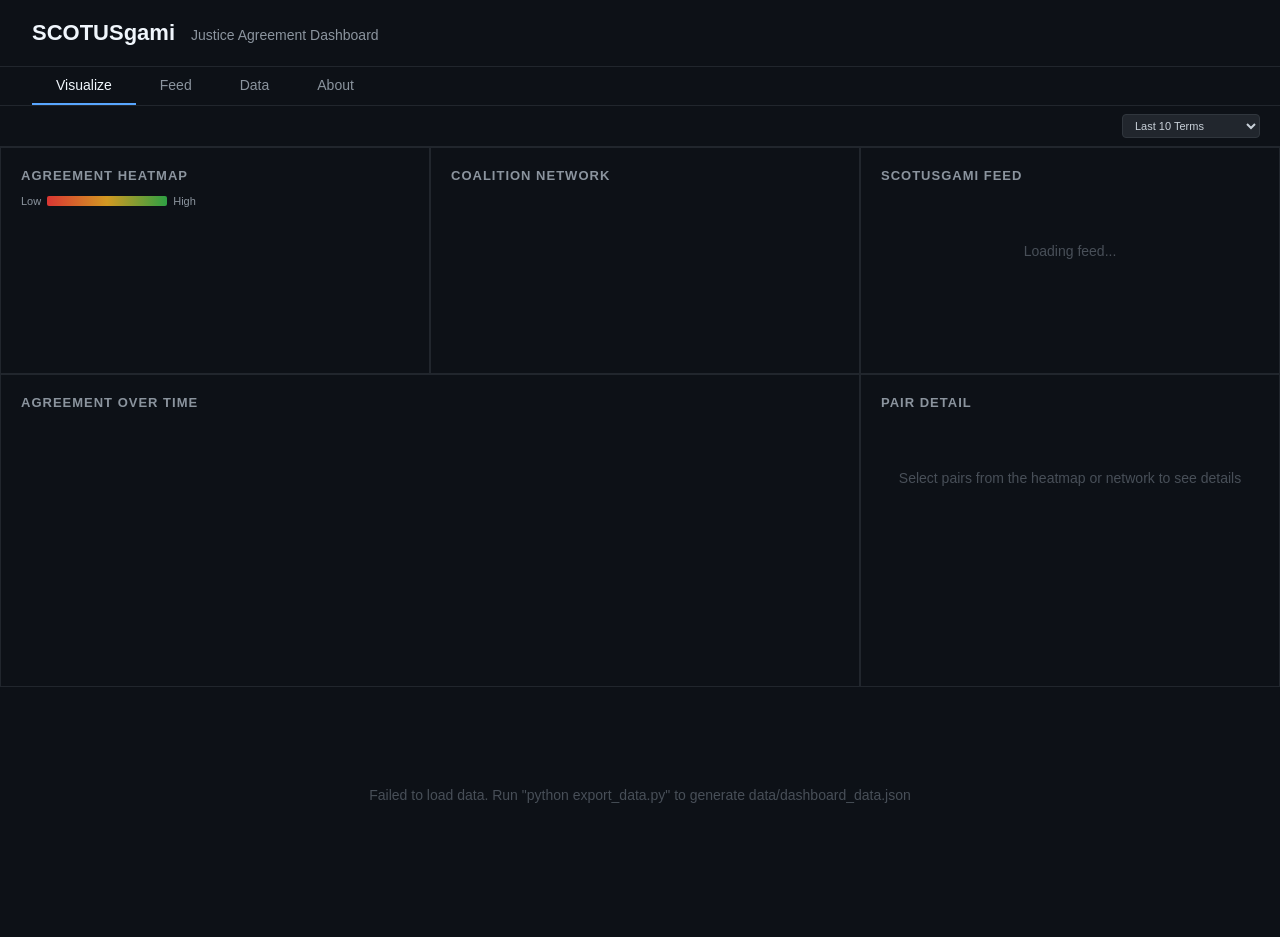
==== dashboard.html @ 625e561d "Add OT2024 data, refine timeline and term filters - Import SCDB_2025_01 for full 2005-2024 coverage " ====
<!DOCTYPE html>
<html lang="en">
<head>
<meta charset="UTF-8">
<meta name="viewport" content="width=device-width, initial-scale=1.0">
<title>SCOTUSgami — Justice Agreement Dashboard</title>
<link rel="stylesheet" href="css/dashboard.css">
</head>
<body>

<header>
  <h1>SCOTUSgami</h1>
  <span class="subtitle">Justice Agreement Dashboard</span>
</header>

<div class="tab-bar">
  <button class="tab-btn active" data-tab="visualize">Visualize</button>
  <button class="tab-btn" data-tab="feed">Feed</button>
  <button class="tab-btn" data-tab="data">Data</button>
  <button class="tab-btn" data-tab="about">About</button>
</div>

<div id="tab-visualize" class="tab-content active">
  <div class="viz-controls">
    <div class="term-filter-controls">
      <select id="term-filter">
        <option value="current">Current Term (2025)</option>
        <option value="last">Last Term (2024)</option>
        <option value="last3">Last 3 Terms</option>
        <option value="last10" selected>Last 10 Terms</option>
      </select>
    </div>
  </div>
  <div class="viz-grid">
    <div class="panel panel-heatmap">
      <div class="panel-title">Agreement Heatmap</div>
      <div id="heatmap"></div>
      <div class="legend">
        <span>Low</span>
        <div class="legend-bar" style="width: 120px; background: linear-gradient(to right, #da3633, #d29922, #2ea043);"></div>
        <span>High</span>
      </div>
    </div>
    <div class="panel panel-network">
      <div class="panel-title">Coalition Network</div>
      <div id="network"></div>
    </div>
    <div class="panel panel-feed-viz">
      <div class="panel-title">SCOTUSgami Feed</div>
      <div id="feed-viz">
        <div class="pair-detail-placeholder">Loading feed...</div>
      </div>
    </div>
    <div class="panel panel-timeline">
      <div class="timeline-header">
        <div class="panel-title" style="margin-bottom:0">Agreement Over Time</div>
        <button class="clear-btn" id="btn-clear-all" style="display:none">Clear All</button>
      </div>
      <div id="timeline"></div>
    </div>
    <div class="panel panel-pair-detail">
      <div class="panel-title">Pair Detail</div>
      <div id="pair-detail">
        <div class="pair-detail-placeholder">Select pairs from the heatmap or network to see details</div>
      </div>
    </div>
  </div>
</div>

<div id="tab-data" class="tab-content">
  <div class="data-split">
    <div class="data-left">
      <div class="panel-title">Dataset</div>
      <input type="text" id="data-search" class="tab-search" placeholder="Search cases...">
      <div id="status-bar" class="status-bar"></div>
      <ul class="case-list" id="case-list"></ul>
    </div>
    <div class="data-right">
      <div class="panel-title">Case Detail</div>
      <div id="case-detail">
        <div class="pair-detail-placeholder">Click a case to see vote breakdown</div>
      </div>
    </div>
  </div>
</div>

<div id="tab-about" class="tab-content"></div>

<div id="tab-feed" class="tab-content"></div>

<div class="tooltip" id="tooltip"></div>

<script src="https://d3js.org/d3.v7.min.js"></script>
<script src="js/visualize.js"></script>
<script src="js/data-tab.js"></script>
<script src="js/about.js"></script>
<script src="js/feed.js"></script>
</body>
</html>
---- css/dashboard.css ----
* { margin: 0; padding: 0; box-sizing: border-box; }
body { background: #0d1117; color: #c9d1d9; font-family: -apple-system, BlinkMacSystemFont, 'Segoe UI', sans-serif; }

header { padding: 20px 32px; border-bottom: 1px solid #21262d; display: flex; align-items: baseline; gap: 16px; }
header h1 { font-size: 22px; color: #f0f6fc; font-weight: 600; }
header .subtitle { font-size: 14px; color: #8b949e; }

/* Tabs */
.tab-bar { display: flex; gap: 0; border-bottom: 1px solid #21262d; padding: 0 32px; background: #0d1117; }
.tab-btn {
  padding: 10px 24px; font-size: 14px; color: #8b949e; background: none; border: none;
  border-bottom: 2px solid transparent; cursor: pointer; font-weight: 500; transition: color 0.15s;
}
.tab-btn:hover { color: #c9d1d9; }
.tab-btn.active { color: #f0f6fc; border-bottom-color: #58a6ff; }

.tab-content { display: none; }
.tab-content.active { display: block; }

/* Global term filter controls */
.viz-controls {
  display: flex; justify-content: flex-end; align-items: center;
  padding: 8px 20px; border-bottom: 1px solid #21262d; background: #0d1117;
}

/* Visualize tab grid */
.viz-grid {
  display: grid;
  grid-template-columns: 1fr 1fr 420px;
  grid-template-rows: auto auto;
  gap: 0;
  min-height: calc(100vh - 110px);
}

.panel { border: 1px solid #21262d; padding: 20px; position: relative; }
.panel-title { font-size: 13px; text-transform: uppercase; letter-spacing: 1px; color: #8b949e; margin-bottom: 12px; font-weight: 600; }

.panel-heatmap { grid-column: 1; grid-row: 1; }
.panel-network { grid-column: 2; grid-row: 1; }
.panel-feed-viz { grid-column: 3; grid-row: 1; overflow-y: auto; max-height: calc(100vh - 110px); }
.panel-timeline { grid-column: 1 / 3; grid-row: 2; min-height: 220px; }
.panel-pair-detail { grid-column: 3; grid-row: 2; overflow-y: auto; max-height: calc(100vh - 110px); }

/* Data tab layout */
.data-layout { padding: 20px 32px; max-width: 900px; }
.data-split { display: grid; grid-template-columns: 1fr 1fr; gap: 0; min-height: calc(100vh - 120px); }
.data-left { padding: 20px 32px; border-right: 1px solid #21262d; overflow-y: auto; max-height: calc(100vh - 120px); }
.data-right { padding: 20px 32px; overflow-y: auto; max-height: calc(100vh - 120px); }
.vote-breakdown { margin-top: 12px; }
.vote-group { margin-bottom: 12px; }
.vote-group-label { font-size: 11px; text-transform: uppercase; letter-spacing: 1px; color: #8b949e; margin-bottom: 6px; font-weight: 600; }
.vote-justice { padding: 4px 8px; font-size: 13px; color: #c9d1d9; border-bottom: 1px solid #161b22; }
.vote-justice.majority { border-left: 3px solid #2ea043; padding-left: 10px; }
.vote-justice.concurrence { border-left: 3px solid #d29922; padding-left: 10px; }
.vote-justice.dissent { border-left: 3px solid #da3633; padding-left: 10px; }

/* Heatmap */
.heatmap-cell { cursor: pointer; stroke: #0d1117; stroke-width: 1.5; }
.heatmap-cell:hover { stroke: #f0f6fc; stroke-width: 2; }
.heatmap-cell.selected { stroke: #f0f6fc !important; stroke-width: 3; }
.heatmap-label { fill: #c9d1d9; font-size: 12px; font-weight: 500; }

/* Network */
.node circle { cursor: pointer; stroke: #0d1117; stroke-width: 2; }
.node text { fill: #f0f6fc; font-size: 10px; font-weight: 600; pointer-events: none; }
.link { stroke-linecap: round; cursor: pointer; }
.link:hover { stroke: #58a6ff !important; }
.link.selected { stroke-width: 4 !important; }
.link.dimmed { opacity: 0.08; }
.node.dimmed circle { opacity: 0.3; }
.node.dimmed text { opacity: 0.3; }

/* Network zoom controls */
.network-zoom-controls {
  position: absolute; top: 40px; right: 10px; display: flex; flex-direction: column; gap: 4px; z-index: 10;
}
.network-zoom-controls button {
  width: 28px; height: 28px; border: 1px solid #30363d; border-radius: 4px;
  background: #21262d; color: #c9d1d9; font-size: 16px; cursor: pointer;
  display: flex; align-items: center; justify-content: center; transition: background 0.15s;
  padding: 0; line-height: 1;
}
.network-zoom-controls button:hover { background: #30363d; }

/* Timeline */
.timeline-path { fill: none; stroke-width: 2.5; stroke-linecap: round; }
.timeline-dot { stroke: #0d1117; stroke-width: 2; cursor: pointer; }
.axis text { fill: #8b949e; font-size: 11px; }
.axis path, .axis line { stroke: #21262d; }
.grid line { stroke: #21262d; stroke-opacity: 0.5; }

/* Tooltip */
.tooltip { position: fixed; background: #1c2128; border: 1px solid #30363d; border-radius: 6px;
  padding: 8px 12px; font-size: 13px; pointer-events: none; opacity: 0; transition: opacity 0.15s;
  z-index: 100; box-shadow: 0 4px 12px rgba(0,0,0,0.4); }
.tooltip .pair { font-weight: 600; color: #f0f6fc; }
.tooltip .rate { color: #58a6ff; }

/* Timeline header area */
.timeline-header { display: flex; align-items: center; justify-content: space-between; margin-bottom: 12px; gap: 12px; }
.clear-btn {
  padding: 4px 12px; font-size: 11px; border: 1px solid #30363d; border-radius: 4px;
  background: #21262d; color: #c9d1d9; cursor: pointer; transition: background 0.15s; flex-shrink: 0;
}
.clear-btn:hover { background: #30363d; }

/* Term filter controls */
.term-filter-controls { display: flex; align-items: center; gap: 8px; flex-shrink: 0; }
.term-filter-controls select {
  padding: 4px 8px; font-size: 11px; border: 1px solid #30363d; border-radius: 4px;
  background: #21262d; color: #c9d1d9; cursor: pointer; appearance: auto;
}
.term-filter-controls select:hover { background: #30363d; }
.term-filter-controls select:focus { outline: 1px solid #58a6ff; border-color: #58a6ff; }
.term-filter-controls input[type="number"] {
  width: 60px; padding: 4px 6px; font-size: 11px; border: 1px solid #30363d; border-radius: 4px;
  background: #21262d; color: #c9d1d9; text-align: center;
}
.term-filter-controls input[type="number"]:focus { outline: 1px solid #58a6ff; border-color: #58a6ff; }

/* Legend */
.legend { display: flex; align-items: center; gap: 6px; margin-top: 8px; font-size: 11px; color: #8b949e; }
.legend-bar { height: 10px; border-radius: 2px; }

/* Pair detail panel */
.pair-detail-placeholder { color: #484f58; font-size: 14px; text-align: center; margin-top: 60px; }
.pair-section { margin-bottom: 20px; border-bottom: 1px solid #21262d; padding-bottom: 16px; }
.pair-section:last-child { border-bottom: none; }
.pair-section-header {
  display: flex; align-items: center; gap: 8px; margin-bottom: 8px; cursor: pointer;
}
.pair-color-dot { width: 10px; height: 10px; border-radius: 50%; flex-shrink: 0; }
.pair-section-title { font-size: 14px; font-weight: 600; color: #f0f6fc; }
.pair-section-stats { font-size: 12px; color: #8b949e; margin-bottom: 8px; }
.pair-case-list { list-style: none; }
.pair-case-list li { padding: 4px 0; font-size: 12px; display: flex; align-items: flex-start; gap: 6px; }
.pair-case-icon { flex-shrink: 0; font-size: 13px; }
.pair-case-icon.agreed { color: #3fb950; }
.pair-case-icon.disagreed { color: #f85149; }
.pair-case-name { color: #c9d1d9; }
.pair-case-link { color: #58a6ff; text-decoration: none; cursor: pointer; }
.pair-case-link:hover { text-decoration: underline; color: #79c0ff; }

/* Case list panel (Data tab) */
.case-list { list-style: none; }
.case-list li {
  padding: 8px 10px; border-bottom: 1px solid #21262d; cursor: pointer;
  font-size: 12px; line-height: 1.4; transition: background 0.1s;
}
.case-list li:hover { background: #161b22; }
.case-list li.selected { background: #1c2541; border-left: 3px solid #58a6ff; }
.case-list .case-name { color: #c9d1d9; font-weight: 500; }
.case-list .case-date { color: #8b949e; font-size: 11px; }
.case-list .case-docket { color: #6e7681; font-size: 10px; }

/* Case sources (Data tab detail) */
.case-sources { margin-top: 16px; padding-top: 12px; border-top: 1px solid #21262d; }
.case-source-row { padding: 3px 0; font-size: 13px; }
.case-source-label { color: #8b949e; }
.case-source-link { color: #58a6ff; text-decoration: none; }
.case-source-link:hover { text-decoration: underline; }

.status-bar { padding: 8px 10px; font-size: 11px; color: #8b949e; border-top: 1px solid #21262d; margin-top: 8px; }
.status-bar.error { color: #f85149; }
.status-bar.success { color: #3fb950; }

/* About tab */
.about-layout { padding: 32px 32px; max-width: 780px; }
.about-layout-expanded {
  max-width: 860px;
  overflow-y: auto;
  max-height: calc(100vh - 110px);
  padding-bottom: 64px;
}
.about-section { margin-bottom: 32px; }
.about-section h2 {
  font-size: 20px; color: #f0f6fc; font-weight: 600; margin-bottom: 12px;
  padding-bottom: 8px; border-bottom: 2px solid #30363d;
}
.about-subheading {
  font-size: 15px; color: #58a6ff; font-weight: 600; margin-top: 16px; margin-bottom: 8px;
}
.about-section p {
  font-size: 14px; line-height: 1.7; color: #c9d1d9; margin-bottom: 8px;
}
.about-section p strong {
  color: #f0f6fc;
}
.about-section ul {
  list-style: disc; margin-left: 20px; margin-bottom: 10px;
}
.about-section ol.about-steps {
  list-style: decimal; margin-left: 20px; margin-bottom: 10px;
}
.about-section ol.about-steps li {
  font-size: 14px; line-height: 1.7; color: #c9d1d9; margin-bottom: 6px;
}
.about-section ul li {
  font-size: 14px; line-height: 1.7; color: #c9d1d9; margin-bottom: 4px;
}
.about-section code {
  background: #161b22; padding: 2px 6px; border-radius: 3px; font-size: 13px; color: #79c0ff;
}
.about-step-code {
  display: block; margin-top: 4px; background: #161b22; padding: 6px 10px;
  border-radius: 4px; font-size: 13px; color: #79c0ff; font-family: 'SF Mono', 'Fira Code', monospace;
  border: 1px solid #21262d;
}
.about-code-block {
  background: #161b22; padding: 10px 14px; border-radius: 6px; margin-bottom: 10px;
  border: 1px solid #21262d; overflow-x: auto;
}
.about-code-block code {
  background: none; padding: 0; font-size: 13px; color: #79c0ff;
  font-family: 'SF Mono', 'Fira Code', monospace; line-height: 1.5;
}

/* About table */
.about-table-wrapper {
  overflow-x: auto; margin-bottom: 16px; border-radius: 6px; border: 1px solid #21262d;
}
.about-table {
  width: 100%; border-collapse: collapse; font-size: 13px;
}
.about-table th {
  text-align: left; padding: 10px 12px; background: #161b22; color: #f0f6fc;
  font-weight: 600; font-size: 12px; text-transform: uppercase; letter-spacing: 0.5px;
  border-bottom: 2px solid #30363d;
}
.about-table td {
  padding: 8px 12px; color: #c9d1d9; border-bottom: 1px solid #21262d;
}
.about-table tr.about-table-alt td {
  background: #0f1419;
}
.about-table tbody tr:hover td {
  background: #1c2128;
}

/* Feed tab */
.feed-layout { padding: 20px 32px; max-width: 780px; }
.feed-controls { display: flex; flex-wrap: wrap; gap: 8px; margin-bottom: 16px; align-items: center; }
.feed-controls label { font-size: 12px; color: #8b949e; margin-right: 4px; }
.feed-filter-btn {
  padding: 4px 12px; font-size: 11px; border: 1px solid #30363d; border-radius: 12px;
  background: #21262d; color: #c9d1d9; cursor: pointer; transition: background 0.15s;
}
.feed-filter-btn:hover { background: #30363d; }
.feed-filter-btn.active { background: #388bfd26; border-color: #58a6ff; color: #58a6ff; }
.feed-novelty-group { display: flex; gap: 4px; align-items: center; margin-left: 12px; }
.feed-novelty-group input[type="range"] { width: 100px; accent-color: #58a6ff; }
.feed-novelty-label { font-size: 11px; color: #8b949e; min-width: 20px; }

.feed-list { list-style: none; }
.feed-card {
  background: #161b22; border: 1px solid #21262d; border-radius: 8px;
  padding: 14px 16px; margin-bottom: 10px; transition: border-color 0.15s;
}
.feed-card.scotusgami {
  border-left: 3px solid #d29922; background: #1c1e24;
}
.feed-card-headline { font-size: 14px; font-weight: 600; color: #f0f6fc; margin-bottom: 4px; }
.feed-card-meta { font-size: 11px; color: #8b949e; margin-bottom: 6px; }
.feed-card-detail { font-size: 13px; color: #c9d1d9; line-height: 1.5; margin-bottom: 8px; }
.feed-card-badges { display: flex; flex-wrap: wrap; gap: 4px; }
.feed-badge {
  display: inline-block; padding: 2px 8px; font-size: 10px; border-radius: 10px;
  background: #21262d; color: #c9d1d9; border: 1px solid #30363d;
}
.feed-card-type { font-size: 10px; text-transform: uppercase; letter-spacing: 0.5px; color: #8b949e; margin-bottom: 4px; }

/* Feed event list (consolidated by case) */
.feed-event-list { list-style: none; margin: 8px 0; }
.feed-event-item { display: flex; align-items: flex-start; gap: 8px; padding: 4px 0; font-size: 13px; color: #c9d1d9; line-height: 1.4; }
.feed-event-tag {
  flex-shrink: 0; font-size: 9px; text-transform: uppercase; letter-spacing: 0.5px;
  padding: 2px 6px; border-radius: 3px; background: #21262d; color: #8b949e;
  border: 1px solid #30363d; margin-top: 1px;
}
.feed-event-tag.scotusgami-tag { background: #3d2e00; border-color: #d29922; color: #d29922; }
.feed-pair-stats { display: flex; flex-wrap: wrap; gap: 10px; margin: 6px 0; }
.feed-pair-rate {
  font-size: 11px; color: #58a6ff; background: #161b22; padding: 2px 8px;
  border-radius: 4px; border: 1px solid #21262d;
}
.feed-event-text { color: #c9d1d9; }

/* Collapsible pair detail */
.pair-section-header { user-select: none; }
.pair-section-chevron { color: #484f58; font-size: 12px; transition: transform 0.15s; flex-shrink: 0; }
.pair-section-chevron.collapsed { transform: rotate(-90deg); }
.pair-section-body { overflow: hidden; }
.pair-section-body.collapsed { display: none; }

/* About disclaimer */
.about-disclaimer {
  border: 1px solid #d29922;
  border-radius: 8px;
  background: #1c1a14;
  padding: 16px 20px;
  margin-bottom: 32px;
}
.about-disclaimer h2 {
  font-size: 16px; color: #d29922; font-weight: 600; margin-bottom: 8px;
  padding-bottom: 0; border-bottom: none;
}
.about-disclaimer p {
  font-size: 13px; line-height: 1.7; color: #c9d1d9; margin-bottom: 0;
}

/* Tab search inputs */
.tab-search {
  width: 100%; padding: 8px 12px; font-size: 13px; border: 1px solid #30363d; border-radius: 6px;
  background: #161b22; color: #c9d1d9; margin-bottom: 8px; outline: none;
}
.tab-search:focus { border-color: #58a6ff; box-shadow: 0 0 0 1px #58a6ff; }
.tab-search::placeholder { color: #484f58; }

/* Compact feed cards for viz panel */
.feed-viz-card {
  background: #161b22; border: 1px solid #21262d; border-radius: 6px;
  padding: 8px 10px; margin-bottom: 6px; transition: border-color 0.15s;
}
.feed-viz-card.scotusgami { border-left: 3px solid #d29922; background: #1c1e24; }
.feed-viz-card-headline {
  font-size: 12px; font-weight: 600; color: #58a6ff; cursor: pointer;
  text-decoration: none; margin-bottom: 2px;
}
.feed-viz-card-headline:hover { text-decoration: underline; color: #79c0ff; }
.feed-viz-card-meta { font-size: 10px; color: #8b949e; margin-bottom: 4px; }
.feed-viz-card-events { list-style: none; margin: 0; }
.feed-viz-card-events li {
  font-size: 11px; color: #c9d1d9; padding: 1px 0; display: flex; align-items: flex-start; gap: 4px;
}
.feed-viz-event-tag {
  flex-shrink: 0; font-size: 8px; text-transform: uppercase; letter-spacing: 0.3px;
  padding: 1px 4px; border-radius: 2px; background: #21262d; color: #8b949e;
  border: 1px solid #30363d; margin-top: 1px;
}
.feed-viz-event-tag.scotusgami-tag { background: #3d2e00; border-color: #d29922; color: #d29922; }
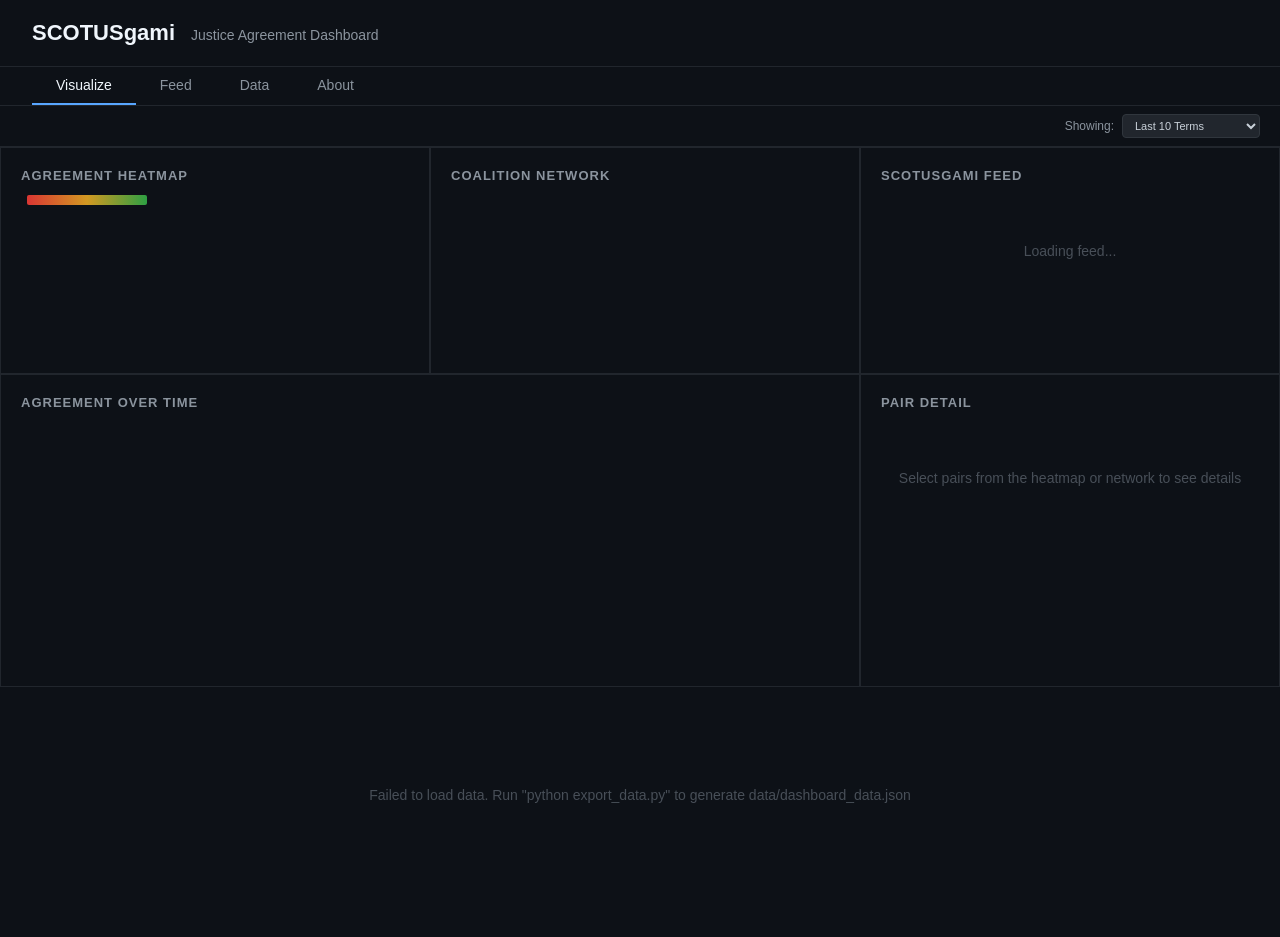
==== commit 9452542a: "Full visual overhaul for GitHub Pages deployment Header: favicon, meta/OG tags, showing label, heade" ====
--- a/dashboard.html
+++ b/dashboard.html
@@ -4,9 +4,19 @@
 <meta charset="UTF-8">
 <meta name="viewport" content="width=device-width, initial-scale=1.0">
 <title>SCOTUSgami — Justice Agreement Dashboard</title>
+<meta name="description" content="Track how U.S. Supreme Court justices agree and disagree, case by case, across the Roberts Court era.">
+<meta property="og:title" content="SCOTUSgami — Justice Agreement Dashboard">
+<meta property="og:description" content="Pairwise agreement tracking for all 16 Roberts Court justices. Heatmaps, network graphs, and a novelty feed.">
+<meta property="og:type" content="website">
+<link rel="icon" href="data:image/svg+xml,<svg xmlns='http://www.w3.org/2000/svg' viewBox='0 0 100 100'><text y='0.9em' font-size='90'>&#x2696;</text></svg>">
 <link rel="stylesheet" href="css/dashboard.css">
 </head>
 <body>
+
+<div id="loading-overlay">
+  <div class="loading-spinner"></div>
+  <div class="loading-text">Loading SCOTUSgami...</div>
+</div>
 
 <header>
   <h1>SCOTUSgami</h1>
@@ -23,6 +33,7 @@
 <div id="tab-visualize" class="tab-content active">
   <div class="viz-controls">
     <div class="term-filter-controls">
+      <label class="term-filter-label">Showing:</label>
       <select id="term-filter">
         <option value="current">Current Term (2025)</option>
         <option value="last">Last Term (2024)</option>
@@ -35,10 +46,10 @@
     <div class="panel panel-heatmap">
       <div class="panel-title">Agreement Heatmap</div>
       <div id="heatmap"></div>
-      <div class="legend">
-        <span>Low</span>
+      <div class="legend" id="heatmap-legend">
+        <span id="legend-min"></span>
         <div class="legend-bar" style="width: 120px; background: linear-gradient(to right, #da3633, #d29922, #2ea043);"></div>
-        <span>High</span>
+        <span id="legend-max"></span>
       </div>
     </div>
     <div class="panel panel-network">
--- a/css/dashboard.css
+++ b/css/dashboard.css
@@ -1,12 +1,12 @@
 * { margin: 0; padding: 0; box-sizing: border-box; }
 body { background: #0d1117; color: #c9d1d9; font-family: -apple-system, BlinkMacSystemFont, 'Segoe UI', sans-serif; }
 
-header { padding: 20px 32px; border-bottom: 1px solid #21262d; display: flex; align-items: baseline; gap: 16px; }
+header { padding: 20px 32px; display: flex; align-items: baseline; gap: 16px; }
 header h1 { font-size: 22px; color: #f0f6fc; font-weight: 600; }
 header .subtitle { font-size: 14px; color: #8b949e; }
 
 /* Tabs */
-.tab-bar { display: flex; gap: 0; border-bottom: 1px solid #21262d; padding: 0 32px; background: #0d1117; }
+.tab-bar { display: flex; gap: 0; border-top: 1px solid #21262d; border-bottom: 1px solid #21262d; padding: 0 32px; background: #0d1117; }
 .tab-btn {
   padding: 10px 24px; font-size: 14px; color: #8b949e; background: none; border: none;
   border-bottom: 2px solid transparent; cursor: pointer; font-weight: 500; transition: color 0.15s;
@@ -54,6 +54,19 @@
 .vote-justice.concurrence { border-left: 3px solid #d29922; padding-left: 10px; }
 .vote-justice.dissent { border-left: 3px solid #da3633; padding-left: 10px; }
 
+/* Loading overlay */
+#loading-overlay {
+  position: fixed; top: 0; left: 0; width: 100%; height: 100%; z-index: 1000;
+  background: #0d1117; display: flex; flex-direction: column; align-items: center; justify-content: center; gap: 16px;
+}
+#loading-overlay.hidden { display: none; }
+.loading-spinner {
+  width: 40px; height: 40px; border: 3px solid #21262d; border-top-color: #58a6ff;
+  border-radius: 50%; animation: spin 0.8s linear infinite;
+}
+@keyframes spin { to { transform: rotate(360deg); } }
+.loading-text { font-size: 14px; color: #8b949e; }
+
 /* Heatmap */
 .heatmap-cell { cursor: pointer; stroke: #0d1117; stroke-width: 1.5; }
 .heatmap-cell:hover { stroke: #f0f6fc; stroke-width: 2; }
@@ -105,6 +118,7 @@
 .clear-btn:hover { background: #30363d; }
 
 /* Term filter controls */
+.term-filter-label { font-size: 12px; color: #8b949e; font-weight: 500; }
 .term-filter-controls { display: flex; align-items: center; gap: 8px; flex-shrink: 0; }
 .term-filter-controls select {
   padding: 4px 8px; font-size: 11px; border: 1px solid #30363d; border-radius: 4px;
@@ -147,7 +161,8 @@
   padding: 8px 10px; border-bottom: 1px solid #21262d; cursor: pointer;
   font-size: 12px; line-height: 1.4; transition: background 0.1s;
 }
-.case-list li:hover { background: #161b22; }
+.case-list li:nth-child(even) { background: #0f1419; }
+.case-list li:hover { background: #1c2128; }
 .case-list li.selected { background: #1c2541; border-left: 3px solid #58a6ff; }
 .case-list .case-name { color: #c9d1d9; font-weight: 500; }
 .case-list .case-date { color: #8b949e; font-size: 11px; }
@@ -160,7 +175,10 @@
 .case-source-link { color: #58a6ff; text-decoration: none; }
 .case-source-link:hover { text-decoration: underline; }
 
-.status-bar { padding: 8px 10px; font-size: 11px; color: #8b949e; border-top: 1px solid #21262d; margin-top: 8px; }
+.status-bar {
+  padding: 6px 12px; font-size: 11px; color: #58a6ff; border-top: 1px solid #21262d; margin-top: 8px;
+  background: #161b22; border-radius: 4px; font-weight: 500; display: inline-block;
+}
 .status-bar.error { color: #f85149; }
 .status-bar.success { color: #3fb950; }
 
@@ -257,15 +275,18 @@
   padding: 14px 16px; margin-bottom: 10px; transition: border-color 0.15s;
 }
 .feed-card.scotusgami {
-  border-left: 3px solid #d29922; background: #1c1e24;
-}
+  border-left: 3px solid #d4a017; background: #1c1e24;
+}
+.feed-card.accent-agreement { border-left: 3px solid #58a6ff; }
+.feed-card.accent-disagreement { border-left: 3px solid #da3633; }
+.feed-card.accent-routine { border-left: 3px solid #6e7681; }
 .feed-card-headline { font-size: 14px; font-weight: 600; color: #f0f6fc; margin-bottom: 4px; }
 .feed-card-meta { font-size: 11px; color: #8b949e; margin-bottom: 6px; }
 .feed-card-detail { font-size: 13px; color: #c9d1d9; line-height: 1.5; margin-bottom: 8px; }
 .feed-card-badges { display: flex; flex-wrap: wrap; gap: 4px; }
 .feed-badge {
   display: inline-block; padding: 2px 8px; font-size: 10px; border-radius: 10px;
-  background: #21262d; color: #c9d1d9; border: 1px solid #30363d;
+  background: #1c2128; color: #c9d1d9; border: 1px solid #30363d; font-weight: 500;
 }
 .feed-card-type { font-size: 10px; text-transform: uppercase; letter-spacing: 0.5px; color: #8b949e; margin-bottom: 4px; }
 
@@ -338,3 +359,72 @@
   border: 1px solid #30363d; margin-top: 1px;
 }
 .feed-viz-event-tag.scotusgami-tag { background: #3d2e00; border-color: #d29922; color: #d29922; }
+
+/* About collapsible sections */
+.about-section-header {
+  display: flex; align-items: center; gap: 8px; cursor: pointer; user-select: none;
+  padding-bottom: 8px; border-bottom: 2px solid #30363d; margin-bottom: 12px;
+}
+.about-section-header h2 { margin-bottom: 0; padding-bottom: 0; border-bottom: none; flex: 1; }
+.about-section-chevron { color: #484f58; font-size: 12px; transition: transform 0.15s; flex-shrink: 0; }
+.about-section-chevron.collapsed { transform: rotate(-90deg); }
+.about-section-body { overflow: hidden; }
+.about-section-body.collapsed { display: none; }
+
+/* Score tier colors */
+.score-tier-headline td:first-child { background: #1a3a1a; color: #3fb950; font-weight: 600; }
+.score-tier-notable td:first-child { background: #2d2a00; color: #d29922; font-weight: 600; }
+.score-tier-interesting td:first-child { background: #1c1c2e; color: #8b8bcd; font-weight: 600; }
+.score-tier-routine td:first-child { background: #1c1c1c; color: #6e7681; font-weight: 600; }
+
+/* Data tab default stats card */
+.data-stats-card {
+  background: #161b22; border: 1px solid #21262d; border-radius: 8px; padding: 20px;
+}
+.data-stats-card .stat-row {
+  display: flex; justify-content: space-between; padding: 8px 0;
+  border-bottom: 1px solid #21262d; font-size: 13px;
+}
+.data-stats-card .stat-row:last-child { border-bottom: none; }
+.data-stats-card .stat-label { color: #8b949e; }
+.data-stats-card .stat-value { color: #f0f6fc; font-weight: 600; }
+
+/* Viz feed card accent bars */
+.feed-viz-card.accent-agreement { border-left: 3px solid #58a6ff; }
+.feed-viz-card.accent-disagreement { border-left: 3px solid #da3633; }
+.feed-viz-card.accent-routine { border-left: 3px solid #6e7681; }
+
+/* Mobile responsiveness */
+@media (max-width: 1200px) {
+  .viz-grid {
+    grid-template-columns: 1fr 1fr;
+    grid-template-rows: auto auto auto;
+  }
+  .panel-feed-viz { grid-column: 1 / 3; grid-row: 3; max-height: 400px; }
+  .panel-timeline { grid-column: 1 / 3; grid-row: 2; }
+  .panel-pair-detail { grid-column: 1 / 3; grid-row: 4; max-height: 400px; }
+}
+
+@media (max-width: 768px) {
+  header { padding: 16px 16px; }
+  .tab-bar { padding: 0 16px; }
+  .viz-controls { padding: 8px 16px; }
+
+  .viz-grid {
+    grid-template-columns: 1fr;
+    grid-template-rows: auto;
+  }
+  .panel-heatmap { grid-column: 1; grid-row: 1; overflow-x: auto; }
+  .panel-network { grid-column: 1; grid-row: 2; }
+  .panel-timeline { grid-column: 1; grid-row: 3; }
+  .panel-feed-viz { grid-column: 1; grid-row: 4; max-height: 400px; }
+  .panel-pair-detail { grid-column: 1; grid-row: 5; max-height: 400px; }
+
+  .data-split { grid-template-columns: 1fr; }
+  .data-left { border-right: none; border-bottom: 1px solid #21262d; max-height: 50vh; }
+  .data-right { max-height: 50vh; }
+
+  .feed-layout { padding: 16px 16px; }
+  .about-layout { padding: 20px 16px; }
+  .about-layout-expanded { padding-bottom: 32px; }
+}
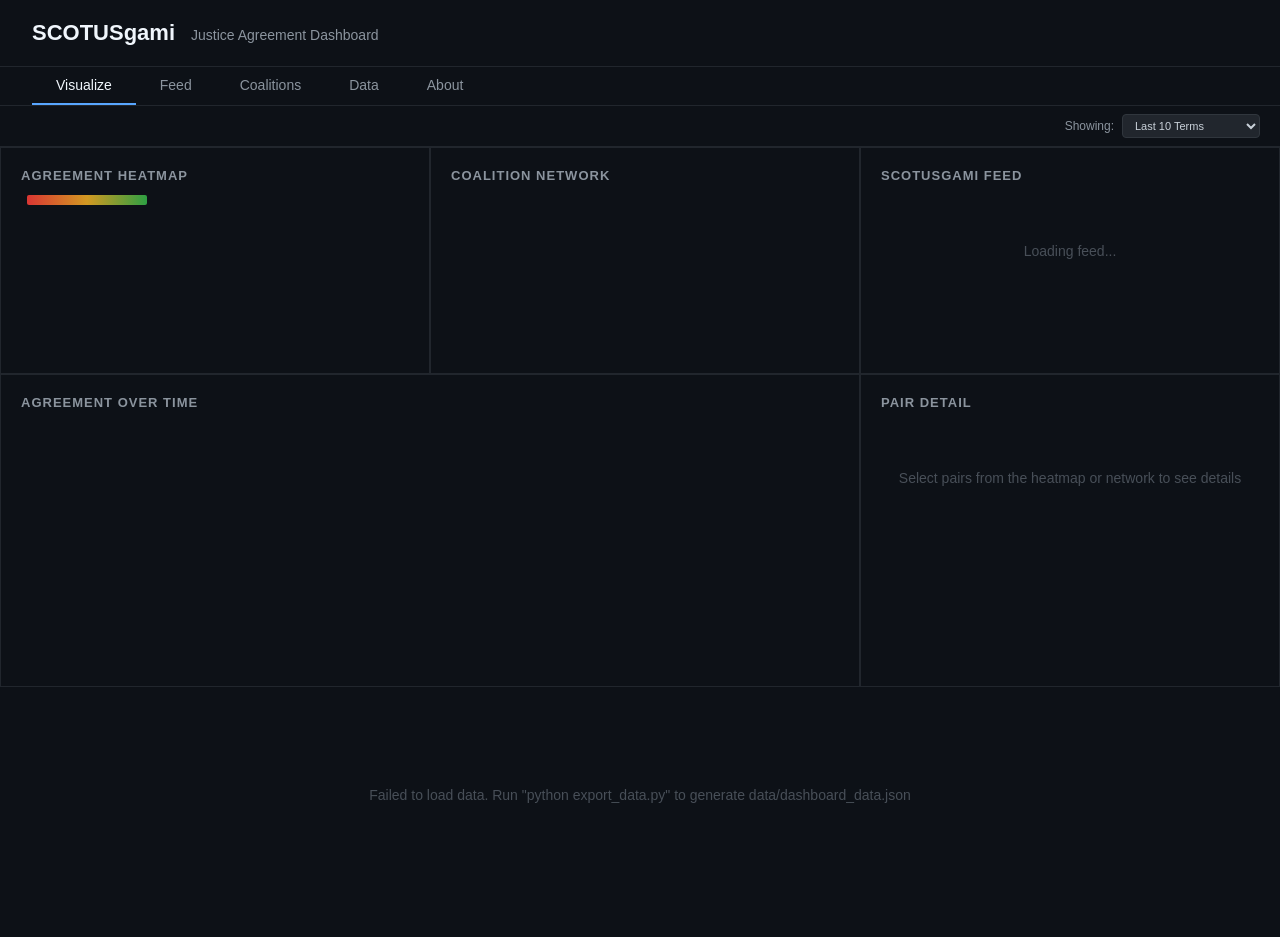
==== commit ea260d57: "Add Coalitions tab with clickable coalition counts - New Coalitions tab: ranked majority/dissent gro" ====
--- a/dashboard.html
+++ b/dashboard.html
@@ -26,6 +26,7 @@
 <div class="tab-bar">
   <button class="tab-btn active" data-tab="visualize">Visualize</button>
   <button class="tab-btn" data-tab="feed">Feed</button>
+  <button class="tab-btn" data-tab="coalitions">Coalitions</button>
   <button class="tab-btn" data-tab="data">Data</button>
   <button class="tab-btn" data-tab="about">About</button>
 </div>
@@ -99,6 +100,8 @@
 
 <div id="tab-feed" class="tab-content"></div>
 
+<div id="tab-coalitions" class="tab-content"></div>
+
 <div class="tooltip" id="tooltip"></div>
 
 <script src="https://d3js.org/d3.v7.min.js"></script>
@@ -106,5 +109,6 @@
 <script src="js/data-tab.js"></script>
 <script src="js/about.js"></script>
 <script src="js/feed.js"></script>
+<script src="js/coalitions-tab.js"></script>
 </body>
 </html>
--- a/css/dashboard.css
+++ b/css/dashboard.css
@@ -279,8 +279,12 @@
 }
 .feed-card.accent-agreement { border-left: 3px solid #58a6ff; }
 .feed-card.accent-disagreement { border-left: 3px solid #da3633; }
+.feed-card.accent-scotusgami { border-left: 3px solid #d4a017; }
 .feed-card.accent-routine { border-left: 3px solid #6e7681; }
 .feed-card-headline { font-size: 14px; font-weight: 600; color: #f0f6fc; margin-bottom: 4px; }
+.feed-card-score { font-size: 11px; font-weight: 400; color: #8b949e; margin-left: 6px; }
+.feed-filter-scotusgami { border-color: #d4a017 !important; color: #d4a017; margin-right: 8px; }
+.feed-filter-scotusgami.active { background: #d4a017; color: #0d1117; border-color: #d4a017 !important; }
 .feed-card-meta { font-size: 11px; color: #8b949e; margin-bottom: 6px; }
 .feed-card-detail { font-size: 13px; color: #c9d1d9; line-height: 1.5; margin-bottom: 8px; }
 .feed-card-badges { display: flex; flex-wrap: wrap; gap: 4px; }
@@ -289,6 +293,13 @@
   background: #1c2128; color: #c9d1d9; border: 1px solid #30363d; font-weight: 500;
 }
 .feed-card-type { font-size: 10px; text-transform: uppercase; letter-spacing: 0.5px; color: #8b949e; margin-bottom: 4px; }
+
+/* Case vote summary */
+.feed-case-summary { font-size: 12px; color: #c9d1d9; line-height: 1.5; margin-bottom: 8px; }
+.feed-vote-table { width: 100%; border-collapse: collapse; font-size: 11px; margin-bottom: 10px; }
+.feed-vote-table th { text-align: left; padding: 4px 8px; color: #8b949e; font-weight: 600; border-bottom: 1px solid #30363d; font-size: 10px; text-transform: uppercase; letter-spacing: 0.3px; }
+.feed-vote-table td { padding: 2px 8px; color: #c9d1d9; }
+.feed-vote-table tr:nth-child(even) td { background: rgba(255,255,255,0.02); }
 
 /* Feed event list (consolidated by case) */
 .feed-event-list { list-style: none; margin: 8px 0; }
@@ -392,6 +403,7 @@
 /* Viz feed card accent bars */
 .feed-viz-card.accent-agreement { border-left: 3px solid #58a6ff; }
 .feed-viz-card.accent-disagreement { border-left: 3px solid #da3633; }
+.feed-viz-card.accent-scotusgami { border-left: 3px solid #d4a017; }
 .feed-viz-card.accent-routine { border-left: 3px solid #6e7681; }
 
 /* Mobile responsiveness */
@@ -427,4 +439,25 @@
   .feed-layout { padding: 16px 16px; }
   .about-layout { padding: 20px 16px; }
   .about-layout-expanded { padding-bottom: 32px; }
-}
+  .coalitions-columns { grid-template-columns: 1fr; }
+}
+
+/* Coalitions tab */
+.coalitions-layout { padding: 20px 24px; max-width: 1200px; }
+.coalitions-stats { font-size: 12px; color: #8b949e; margin-bottom: 16px; }
+.coalitions-columns { display: grid; grid-template-columns: 1fr 1fr; gap: 24px; }
+.coalitions-column-title { font-size: 14px; font-weight: 600; color: #f0f6fc; margin-bottom: 12px; padding-bottom: 8px; border-bottom: 1px solid #30363d; }
+.coalition-group-item { background: #161b22; border: 1px solid #21262d; border-radius: 6px; margin-bottom: 6px; overflow: hidden; }
+.coalition-group-item.expanded { border-color: #58a6ff; }
+.coalition-group-header { display: flex; align-items: center; gap: 8px; padding: 8px 12px; cursor: pointer; }
+.coalition-group-header:hover { background: #1c2128; }
+.coalition-group-names { flex: 1; font-size: 12px; color: #c9d1d9; }
+.coalition-group-count { font-size: 11px; color: #58a6ff; font-weight: 600; white-space: nowrap; }
+.coalition-group-size { font-size: 10px; color: #8b949e; background: #21262d; padding: 1px 6px; border-radius: 8px; white-space: nowrap; }
+.coalition-case-list { padding: 0 12px; }
+.coalition-case-list.collapsed { display: none; }
+.coalition-case-row { display: block; padding: 4px 0; font-size: 11px; color: #8b949e; text-decoration: none; border-top: 1px solid #21262d; }
+.coalition-case-row:first-child { border-top: none; }
+.coalition-case-row:hover { color: #58a6ff; }
+.coalition-count-link { color: #58a6ff; text-decoration: underline; cursor: pointer; }
+.coalition-count-link:hover { color: #79c0ff; }
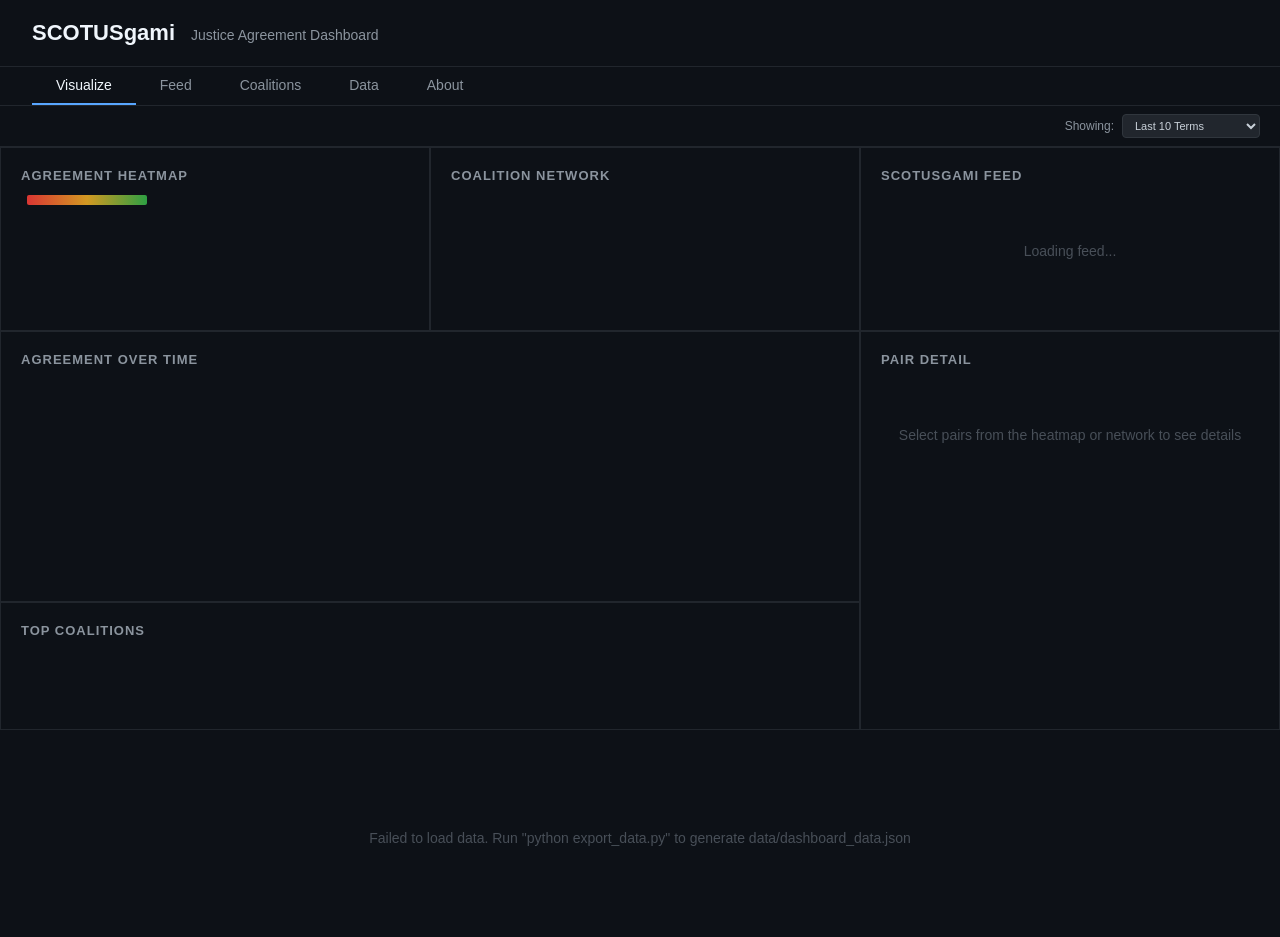
==== commit d2686ed9: "Add Top Coalitions viz panel and fix pair detail collapse persistence - New independent panel in Vis" ====
--- a/dashboard.html
+++ b/dashboard.html
@@ -76,6 +76,10 @@
         <div class="pair-detail-placeholder">Select pairs from the heatmap or network to see details</div>
       </div>
     </div>
+    <div class="panel panel-top-coalitions">
+      <div class="panel-title">Top Coalitions</div>
+      <div id="coalition-viz-list" class="coalition-viz-list"></div>
+    </div>
   </div>
 </div>
 
--- a/css/dashboard.css
+++ b/css/dashboard.css
@@ -39,7 +39,15 @@
 .panel-network { grid-column: 2; grid-row: 1; }
 .panel-feed-viz { grid-column: 3; grid-row: 1; overflow-y: auto; max-height: calc(100vh - 110px); }
 .panel-timeline { grid-column: 1 / 3; grid-row: 2; min-height: 220px; }
-.panel-pair-detail { grid-column: 3; grid-row: 2; overflow-y: auto; max-height: calc(100vh - 110px); }
+.panel-pair-detail { grid-column: 3; grid-row: 2 / 4; overflow-y: auto; max-height: calc(100vh - 110px); }
+.panel-top-coalitions { grid-column: 1 / 3; grid-row: 3; }
+
+.coalition-viz-list { max-height: 300px; overflow-y: auto; padding: 4px 0; }
+.coalition-viz-item { display: flex; align-items: center; gap: 10px; padding: 6px 10px; color: #c9d1d9; text-decoration: none; border-bottom: 1px solid #161b22; cursor: pointer; }
+.coalition-viz-item:hover { background: #161b22; }
+.coalition-viz-split { font-weight: 600; font-size: 14px; color: #f0f6fc; min-width: 36px; }
+.coalition-viz-names { flex: 1; font-size: 13px; color: #8b949e; }
+.coalition-viz-count { font-size: 13px; font-weight: 600; color: #58a6ff; }
 
 /* Data tab layout */
 .data-layout { padding: 20px 32px; max-width: 900px; }
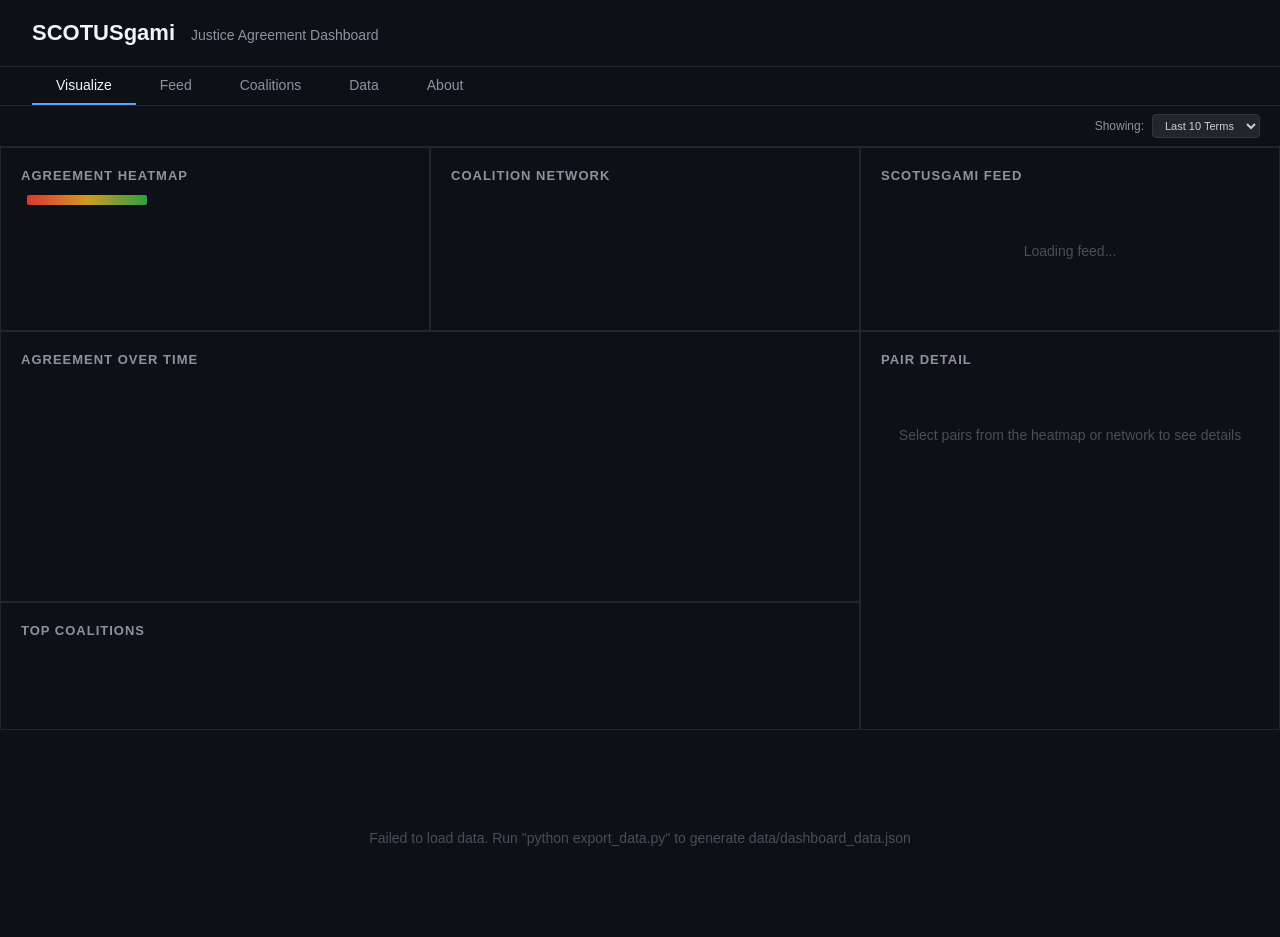
==== commit 09fdc1c9: "Fix all bugs/polish items and extract shared utilities - P0: Fix coalition tab-switch scroll race wi" ====
--- a/dashboard.html
+++ b/dashboard.html
@@ -36,8 +36,8 @@
     <div class="term-filter-controls">
       <label class="term-filter-label">Showing:</label>
       <select id="term-filter">
-        <option value="current">Current Term (2025)</option>
-        <option value="last">Last Term (2024)</option>
+        <option value="current">Current Term</option>
+        <option value="last">Last Term</option>
         <option value="last3">Last 3 Terms</option>
         <option value="last10" selected>Last 10 Terms</option>
       </select>
@@ -108,6 +108,7 @@
 
 <div class="tooltip" id="tooltip"></div>
 
+<script src="js/utils.js"></script>
 <script src="https://d3js.org/d3.v7.min.js"></script>
 <script src="js/visualize.js"></script>
 <script src="js/data-tab.js"></script>
--- a/css/dashboard.css
+++ b/css/dashboard.css
@@ -423,6 +423,7 @@
   .panel-feed-viz { grid-column: 1 / 3; grid-row: 3; max-height: 400px; }
   .panel-timeline { grid-column: 1 / 3; grid-row: 2; }
   .panel-pair-detail { grid-column: 1 / 3; grid-row: 4; max-height: 400px; }
+  .panel-top-coalitions { grid-column: 1 / 3; grid-row: 5; }
 }
 
 @media (max-width: 768px) {
@@ -439,6 +440,7 @@
   .panel-timeline { grid-column: 1; grid-row: 3; }
   .panel-feed-viz { grid-column: 1; grid-row: 4; max-height: 400px; }
   .panel-pair-detail { grid-column: 1; grid-row: 5; max-height: 400px; }
+  .panel-top-coalitions { grid-column: 1; grid-row: 6; }
 
   .data-split { grid-template-columns: 1fr; }
   .data-left { border-right: none; border-bottom: 1px solid #21262d; max-height: 50vh; }
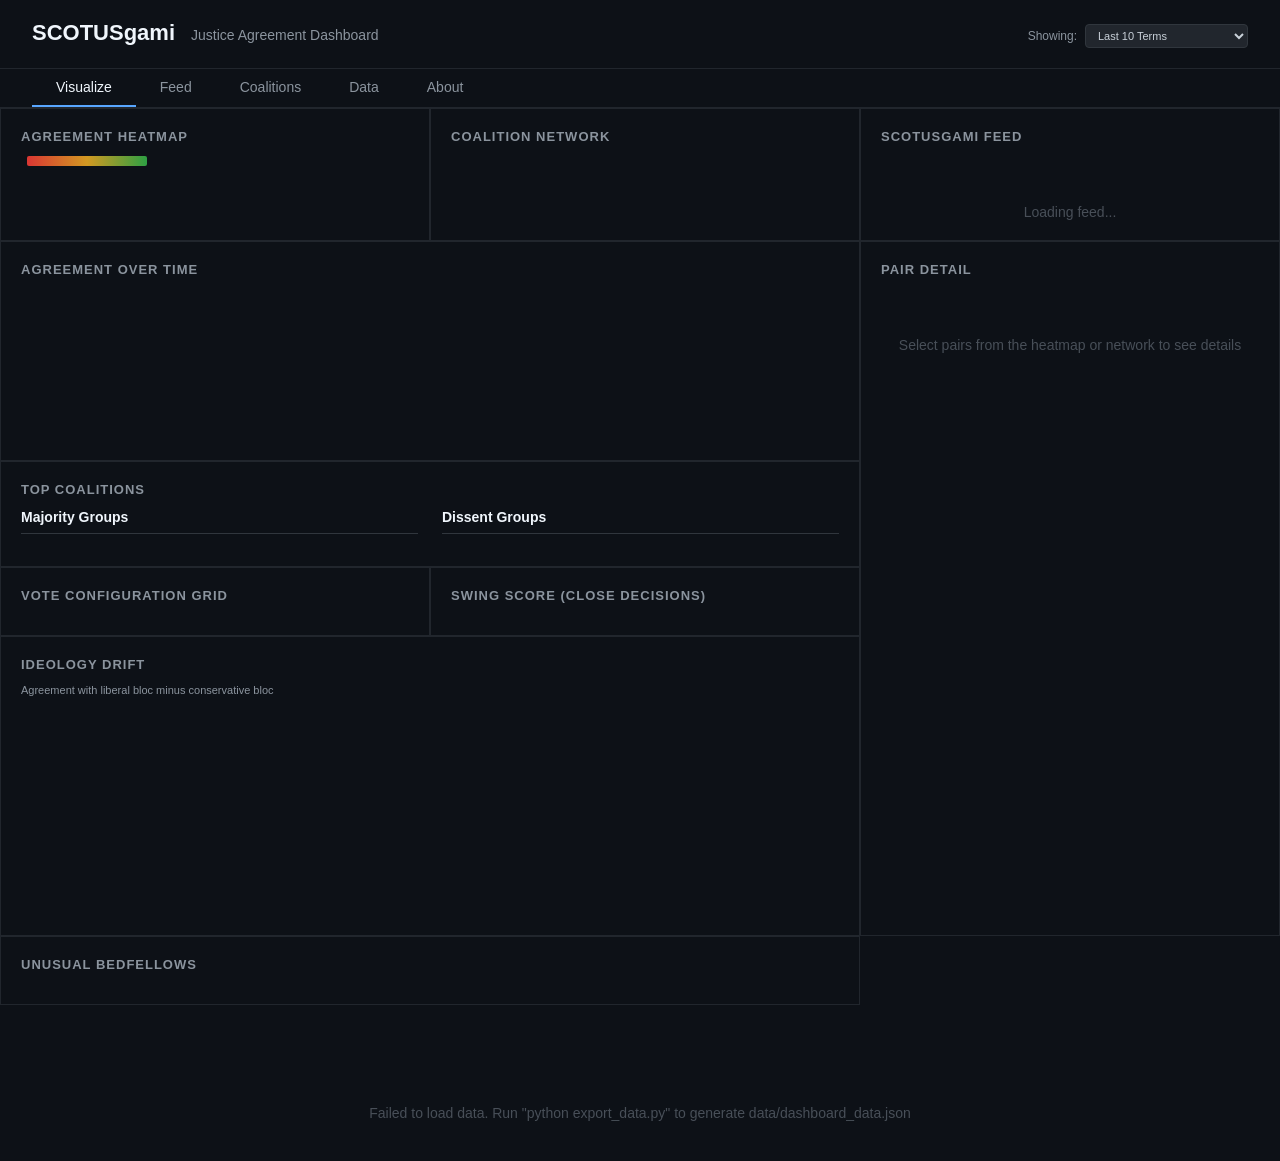
==== commit 086c86b9: "Add writing-plans override skill with session handoff file support - Create ~/.claude/skills/writing" ====
--- a/dashboard.html
+++ b/dashboard.html
@@ -21,6 +21,16 @@
 <header>
   <h1>SCOTUSgami</h1>
   <span class="subtitle">Justice Agreement Dashboard</span>
+  <div class="term-filter-controls">
+    <label class="term-filter-label">Showing:</label>
+    <select id="term-filter">
+      <option value="current">Current Term</option>
+      <option value="last">Last Term</option>
+      <option value="last3">Last 3 Terms</option>
+      <option value="last10" selected>Last 10 Terms</option>
+      <option value="all">All Terms (Roberts Court)</option>
+    </select>
+  </div>
 </header>
 
 <div class="tab-bar">
@@ -32,17 +42,6 @@
 </div>
 
 <div id="tab-visualize" class="tab-content active">
-  <div class="viz-controls">
-    <div class="term-filter-controls">
-      <label class="term-filter-label">Showing:</label>
-      <select id="term-filter">
-        <option value="current">Current Term</option>
-        <option value="last">Last Term</option>
-        <option value="last3">Last 3 Terms</option>
-        <option value="last10" selected>Last 10 Terms</option>
-      </select>
-    </div>
-  </div>
   <div class="viz-grid">
     <div class="panel panel-heatmap">
       <div class="panel-title">Agreement Heatmap</div>
@@ -76,9 +75,35 @@
         <div class="pair-detail-placeholder">Select pairs from the heatmap or network to see details</div>
       </div>
     </div>
+    <div class="panel panel-outcome-grid">
+      <div class="panel-title">Vote Configuration Grid</div>
+      <div id="outcome-grid"></div>
+    </div>
     <div class="panel panel-top-coalitions">
       <div class="panel-title">Top Coalitions</div>
-      <div id="coalition-viz-list" class="coalition-viz-list"></div>
+      <div class="coalitions-columns" id="coalition-viz-columns">
+        <div class="coalitions-column">
+          <div class="coalitions-column-title">Majority Groups</div>
+          <div class="coalitions-group-list" id="coalition-viz-maj"></div>
+        </div>
+        <div class="coalitions-column">
+          <div class="coalitions-column-title">Dissent Groups</div>
+          <div class="coalitions-group-list" id="coalition-viz-dis"></div>
+        </div>
+      </div>
+    </div>
+    <div class="panel panel-swing-score">
+      <div class="panel-title">Swing Score (Close Decisions)</div>
+      <div id="swing-score"></div>
+    </div>
+    <div class="panel panel-ideology">
+      <div class="panel-title">Ideology Drift</div>
+      <div class="panel-subtitle" style="font-size:11px;color:#8b949e;margin-bottom:8px;">Agreement with liberal bloc minus conservative bloc</div>
+      <div id="ideology-chart"></div>
+    </div>
+    <div class="panel panel-bedfellows">
+      <div class="panel-title">Unusual Bedfellows</div>
+      <div id="bedfellows-list"></div>
     </div>
   </div>
 </div>
@@ -115,5 +140,10 @@
 <script src="js/about.js"></script>
 <script src="js/feed.js"></script>
 <script src="js/coalitions-tab.js"></script>
+<script src="js/outcome-grid.js"></script>
+<script src="js/swing-score.js"></script>
+<script src="js/ideology-drift.js"></script>
+<script src="js/bedfellows.js"></script>
+<script src="js/term-delta.js"></script>
 </body>
 </html>
--- a/css/dashboard.css
+++ b/css/dashboard.css
@@ -1,9 +1,10 @@
 * { margin: 0; padding: 0; box-sizing: border-box; }
 body { background: #0d1117; color: #c9d1d9; font-family: -apple-system, BlinkMacSystemFont, 'Segoe UI', sans-serif; }
 
-header { padding: 20px 32px; display: flex; align-items: baseline; gap: 16px; }
+header { padding: 20px 32px; display: flex; align-items: baseline; gap: 16px; flex-wrap: wrap; }
 header h1 { font-size: 22px; color: #f0f6fc; font-weight: 600; }
 header .subtitle { font-size: 14px; color: #8b949e; }
+header .term-filter-controls { margin-left: auto; }
 
 /* Tabs */
 .tab-bar { display: flex; gap: 0; border-top: 1px solid #21262d; border-bottom: 1px solid #21262d; padding: 0 32px; background: #0d1117; }
@@ -39,15 +40,12 @@
 .panel-network { grid-column: 2; grid-row: 1; }
 .panel-feed-viz { grid-column: 3; grid-row: 1; overflow-y: auto; max-height: calc(100vh - 110px); }
 .panel-timeline { grid-column: 1 / 3; grid-row: 2; min-height: 220px; }
-.panel-pair-detail { grid-column: 3; grid-row: 2 / 4; overflow-y: auto; max-height: calc(100vh - 110px); }
+.panel-pair-detail { grid-column: 3; grid-row: 2 / 7; overflow-y: auto; max-height: calc(100vh - 110px); }
+.panel-outcome-grid { grid-column: 1; grid-row: 4; }
 .panel-top-coalitions { grid-column: 1 / 3; grid-row: 3; }
 
-.coalition-viz-list { max-height: 300px; overflow-y: auto; padding: 4px 0; }
-.coalition-viz-item { display: flex; align-items: center; gap: 10px; padding: 6px 10px; color: #c9d1d9; text-decoration: none; border-bottom: 1px solid #161b22; cursor: pointer; }
-.coalition-viz-item:hover { background: #161b22; }
-.coalition-viz-split { font-weight: 600; font-size: 14px; color: #f0f6fc; min-width: 36px; }
-.coalition-viz-names { flex: 1; font-size: 13px; color: #8b949e; }
-.coalition-viz-count { font-size: 13px; font-weight: 600; color: #58a6ff; }
+.panel-top-coalitions .coalitions-columns { max-height: 340px; overflow-y: auto; }
+.panel-top-coalitions .coalitions-group-list { max-height: none; overflow-y: visible; }
 
 /* Data tab layout */
 .data-layout { padding: 20px 32px; max-width: 900px; }
@@ -424,6 +422,10 @@
   .panel-timeline { grid-column: 1 / 3; grid-row: 2; }
   .panel-pair-detail { grid-column: 1 / 3; grid-row: 4; max-height: 400px; }
   .panel-top-coalitions { grid-column: 1 / 3; grid-row: 5; }
+  .panel-outcome-grid { grid-column: 1 / 3; grid-row: 6; }
+  .panel-swing-score { grid-column: 1 / 3; grid-row: 7; }
+  .panel-ideology { grid-column: 1 / 3; grid-row: 8; }
+  .panel-bedfellows { grid-column: 1 / 3; grid-row: 9; }
 }
 
 @media (max-width: 768px) {
@@ -441,6 +443,10 @@
   .panel-feed-viz { grid-column: 1; grid-row: 4; max-height: 400px; }
   .panel-pair-detail { grid-column: 1; grid-row: 5; max-height: 400px; }
   .panel-top-coalitions { grid-column: 1; grid-row: 6; }
+  .panel-outcome-grid { grid-column: 1; grid-row: 7; }
+  .panel-swing-score { grid-column: 1; grid-row: 8; }
+  .panel-ideology { grid-column: 1; grid-row: 9; }
+  .panel-bedfellows { grid-column: 1; grid-row: 10; }
 
   .data-split { grid-template-columns: 1fr; }
   .data-left { border-right: none; border-bottom: 1px solid #21262d; max-height: 50vh; }
@@ -464,6 +470,7 @@
 .coalition-group-names { flex: 1; font-size: 12px; color: #c9d1d9; }
 .coalition-group-count { font-size: 11px; color: #58a6ff; font-weight: 600; white-space: nowrap; }
 .coalition-group-size { font-size: 10px; color: #8b949e; background: #21262d; padding: 1px 6px; border-radius: 8px; white-space: nowrap; }
+.coalition-group-years { font-size: 10px; color: #8b949e; white-space: nowrap; }
 .coalition-case-list { padding: 0 12px; }
 .coalition-case-list.collapsed { display: none; }
 .coalition-case-row { display: block; padding: 4px 0; font-size: 11px; color: #8b949e; text-decoration: none; border-top: 1px solid #21262d; }
@@ -471,3 +478,59 @@
 .coalition-case-row:hover { color: #58a6ff; }
 .coalition-count-link { color: #58a6ff; text-decoration: underline; cursor: pointer; }
 .coalition-count-link:hover { color: #79c0ff; }
+
+/* Swing Score panel */
+.panel-swing-score { grid-column: 2; grid-row: 4; }
+#swing-score svg { display: block; }
+
+/* Ideology Drift panel */
+.panel-ideology { grid-column: 1 / 3; grid-row: 6; min-height: 300px; }
+
+/* Unusual Bedfellows panel */
+.panel-bedfellows { grid-column: 1 / 3; grid-row: 7; max-height: 400px; overflow-y: auto; }
+.bedfellow-item {
+  display: flex; align-items: center; gap: 10px; padding: 8px 10px;
+  border-bottom: 1px solid #161b22; transition: background 0.15s;
+}
+.bedfellow-item:hover { background: #161b22; }
+.bedfellow-item:last-child { border-bottom: none; }
+.bedfellow-rarity {
+  flex-shrink: 0; font-size: 9px; text-transform: uppercase; letter-spacing: 0.5px;
+  padding: 2px 8px; border-radius: 3px; color: #f0f6fc; font-weight: 600;
+}
+.bedfellow-content { flex: 1; min-width: 0; }
+.bedfellow-case-link {
+  display: block; font-size: 13px; font-weight: 600; color: #58a6ff;
+  text-decoration: none; cursor: pointer; white-space: nowrap;
+  overflow: hidden; text-overflow: ellipsis;
+}
+.bedfellow-case-link:hover { text-decoration: underline; color: #79c0ff; }
+.bedfellow-pair-info { font-size: 11px; color: #8b949e; margin-top: 2px; }
+.bedfellow-score {
+  flex-shrink: 0; font-size: 14px; font-weight: 700; color: #f85149;
+  min-width: 28px; text-align: right;
+}
+.ideology-legend { display: flex; flex-wrap: wrap; gap: 8px; margin-top: 8px; }
+.ideology-legend-item { font-size: 12px; cursor: pointer; padding: 2px 8px; border-radius: 3px; transition: opacity 0.15s; }
+.ideology-legend-item:hover { background: #161b22; }
+.ideology-legend-item.hidden { opacity: 0.3; }
+
+/* Vote Configuration Grid (Outcome Patterns) */
+.outcome-table { border-collapse: collapse; }
+.outcome-table th, .outcome-table td { text-align: center; }
+.outcome-header { padding: 8px 12px; font-size: 13px; font-weight: 600; color: #f0f6fc; border-bottom: 1px solid #30363d; }
+.outcome-corner { padding: 6px 8px; font-size: 10px; color: #8b949e; text-align: right; vertical-align: bottom; }
+.outcome-axis-label-x { font-size: 10px; color: #58a6ff; }
+.outcome-axis-label-y { font-size: 10px; color: #8b949e; }
+.outcome-row-header { padding: 8px 12px; font-size: 13px; font-weight: 600; color: #f0f6fc; text-align: right; border-right: 1px solid #30363d; }
+.outcome-cell { padding: 10px 14px; font-size: 14px; font-weight: 600; border: 1px solid #21262d; min-width: 48px; transition: background 0.15s; }
+.outcome-cell:hover { outline: 1px solid #58a6ff; z-index: 1; position: relative; }
+.outcome-cell.empty { background: #161b22; border: 1px dashed #30363d; color: #484f58; font-weight: 400; }
+.outcome-legend { display: flex; align-items: center; gap: 6px; margin-top: 10px; }
+
+/* Heatmap delta toggle */
+.heatmap-toggle { display: inline-flex; gap: 0; margin-left: 12px; }
+.heatmap-toggle-btn { padding: 2px 10px; font-size: 11px; background: #21262d; color: #8b949e; border: 1px solid #30363d; cursor: pointer; }
+.heatmap-toggle-btn:first-child { border-radius: 4px 0 0 4px; }
+.heatmap-toggle-btn:last-child { border-radius: 0 4px 4px 0; }
+.heatmap-toggle-btn.active { background: #58a6ff; color: #0d1117; border-color: #58a6ff; }
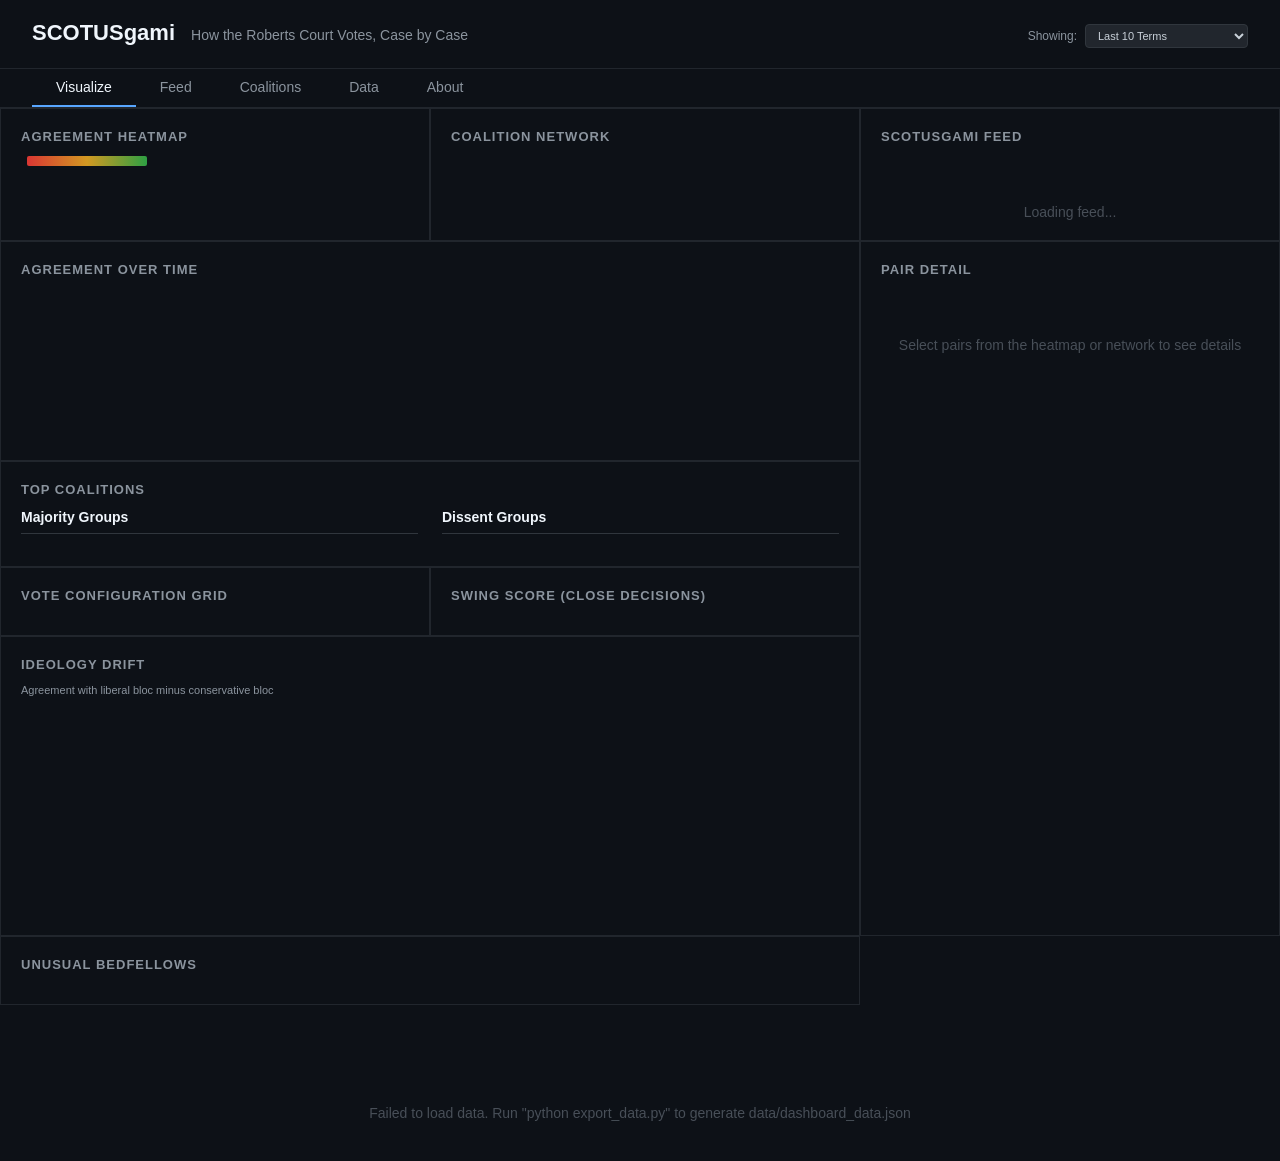
==== commit 157c4d4e: "Add split-triangle heatmap, bedfellows grid, timeline enhancements, and panel tooltips Split heatmap" ====
--- a/dashboard.html
+++ b/dashboard.html
@@ -20,7 +20,8 @@
 
 <header>
   <h1>SCOTUSgami</h1>
-  <span class="subtitle">Justice Agreement Dashboard</span>
+  <span class="subtitle">How the Roberts Court Votes, Case by Case</span>
+  <span class="header-term-range" id="header-term-range"></span>
   <div class="term-filter-controls">
     <label class="term-filter-label">Showing:</label>
     <select id="term-filter">
@@ -144,6 +145,5 @@
 <script src="js/swing-score.js"></script>
 <script src="js/ideology-drift.js"></script>
 <script src="js/bedfellows.js"></script>
-<script src="js/term-delta.js"></script>
 </body>
 </html>
--- a/css/dashboard.css
+++ b/css/dashboard.css
@@ -4,6 +4,7 @@
 header { padding: 20px 32px; display: flex; align-items: baseline; gap: 16px; flex-wrap: wrap; }
 header h1 { font-size: 22px; color: #f0f6fc; font-weight: 600; }
 header .subtitle { font-size: 14px; color: #8b949e; }
+header .header-term-range { font-size: 13px; color: #58a6ff; margin-left: 4px; }
 header .term-filter-controls { margin-left: auto; }
 
 /* Tabs */
@@ -34,7 +35,29 @@
 }
 
 .panel { border: 1px solid #21262d; padding: 20px; position: relative; }
-.panel-title { font-size: 13px; text-transform: uppercase; letter-spacing: 1px; color: #8b949e; margin-bottom: 12px; font-weight: 600; }
+.panel-title { font-size: 13px; text-transform: uppercase; letter-spacing: 1px; color: #8b949e; margin-bottom: 12px; font-weight: 600; position: relative; }
+
+/* Panel help tooltip (? icon) */
+.panel-help-icon {
+  display: inline-flex; align-items: center; justify-content: center;
+  width: 16px; height: 16px; border-radius: 50%; font-size: 10px; font-weight: 700;
+  background: #30363d; color: #8b949e; cursor: help; margin-left: 6px;
+  vertical-align: middle; position: relative; line-height: 1;
+  text-transform: none; letter-spacing: 0;
+}
+.panel-help-icon:hover { background: #388bfd; color: #fff; }
+.panel-help-tooltip {
+  display: none; position: absolute; left: 50%; top: 24px; transform: translateX(-50%);
+  background: #161b22; border: 1px solid #30363d; border-radius: 6px;
+  padding: 8px 12px; font-size: 12px; color: #c9d1d9; width: 260px;
+  z-index: 100; line-height: 1.5; font-weight: 400; text-transform: none; letter-spacing: 0;
+  box-shadow: 0 4px 12px rgba(0,0,0,0.4); pointer-events: none;
+}
+.panel-help-tooltip p { margin: 0; }
+.panel-help-tooltip p:first-child { font-weight: 500; color: #f0f6fc; }
+.panel-help-tooltip p:last-child:not(:first-child) { font-size: 11px; color: #8b949e; }
+.panel-help-icon:hover .panel-help-tooltip,
+.panel-help-icon:focus .panel-help-tooltip { display: block; }
 
 .panel-heatmap { grid-column: 1; grid-row: 1; }
 .panel-network { grid-column: 2; grid-row: 1; }
@@ -141,6 +164,7 @@
 /* Legend */
 .legend { display: flex; align-items: center; gap: 6px; margin-top: 8px; font-size: 11px; color: #8b949e; }
 .legend-bar { height: 10px; border-radius: 2px; }
+.heatmap-triangle-legend { font-size: 11px; color: #8b949e; margin-top: 6px; text-align: center; }
 
 /* Pair detail panel */
 .pair-detail-placeholder { color: #484f58; font-size: 14px; text-align: center; margin-top: 60px; }
@@ -175,6 +199,18 @@
 .case-list .case-docket { color: #6e7681; font-size: 10px; }
 
 /* Case sources (Data tab detail) */
+/* Case analysis sections (events, bedfellows) */
+.case-analysis-section { margin-top: 16px; padding-top: 12px; border-top: 1px solid #21262d; }
+.case-event-row { display: flex; align-items: center; gap: 8px; padding: 4px 0; font-size: 13px; color: #c9d1d9; }
+.case-event-score {
+  display: inline-flex; align-items: center; justify-content: center;
+  min-width: 26px; height: 20px; border-radius: 4px; font-size: 11px; font-weight: 600;
+  background: #21262d; color: #8b949e; padding: 0 4px;
+}
+.case-event-score.score-headline { background: #da3633; color: #fff; }
+.case-event-score.score-notable { background: #d29922; color: #fff; }
+.case-event-text { flex: 1; }
+
 .case-sources { margin-top: 16px; padding-top: 12px; border-top: 1px solid #21262d; }
 .case-source-row { padding: 3px 0; font-size: 13px; }
 .case-source-label { color: #8b949e; }
@@ -510,6 +546,27 @@
   flex-shrink: 0; font-size: 14px; font-weight: 700; color: #f85149;
   min-width: 28px; text-align: right;
 }
+.bedfellow-wrapper { cursor: pointer; }
+.bedfellow-wrapper.expanded { background: #0d1117; }
+.bedfellow-item { cursor: pointer; }
+.bedfellow-detail { padding: 0 10px; }
+.bedfellow-detail.collapsed { display: none; }
+.bedfellow-grid-caption { font-size: 10px; color: #484f58; margin-bottom: 6px; padding-left: 2px; }
+.bedfellow-grid {
+  border-collapse: collapse; font-size: 11px; margin-bottom: 10px; width: auto;
+}
+.bedfellow-grid th {
+  padding: 3px 6px; color: #8b949e; font-weight: 600; text-align: center;
+  white-space: nowrap; font-size: 10px;
+}
+.bedfellow-grid td {
+  padding: 3px 6px; text-align: center; border: 1px solid #21262d;
+  min-width: 28px; font-weight: 600; font-size: 11px; color: #c9d1d9;
+}
+.bedfellow-grid-self { color: #30363d !important; background: none !important; border-color: transparent !important; }
+.bedfellow-grid-high { background: rgba(218, 54, 51, 0.3); color: #ff7b72; }
+.bedfellow-grid-med { background: rgba(210, 153, 34, 0.25); color: #e3b341; }
+.bedfellow-grid-low { background: rgba(56, 139, 253, 0.2); color: #79c0ff; }
 .ideology-legend { display: flex; flex-wrap: wrap; gap: 8px; margin-top: 8px; }
 .ideology-legend-item { font-size: 12px; cursor: pointer; padding: 2px 8px; border-radius: 3px; transition: opacity 0.15s; }
 .ideology-legend-item:hover { background: #161b22; }
@@ -528,9 +585,3 @@
 .outcome-cell.empty { background: #161b22; border: 1px dashed #30363d; color: #484f58; font-weight: 400; }
 .outcome-legend { display: flex; align-items: center; gap: 6px; margin-top: 10px; }
 
-/* Heatmap delta toggle */
-.heatmap-toggle { display: inline-flex; gap: 0; margin-left: 12px; }
-.heatmap-toggle-btn { padding: 2px 10px; font-size: 11px; background: #21262d; color: #8b949e; border: 1px solid #30363d; cursor: pointer; }
-.heatmap-toggle-btn:first-child { border-radius: 4px 0 0 4px; }
-.heatmap-toggle-btn:last-child { border-radius: 0 4px 4px 0; }
-.heatmap-toggle-btn.active { background: #58a6ff; color: #0d1117; border-color: #58a6ff; }
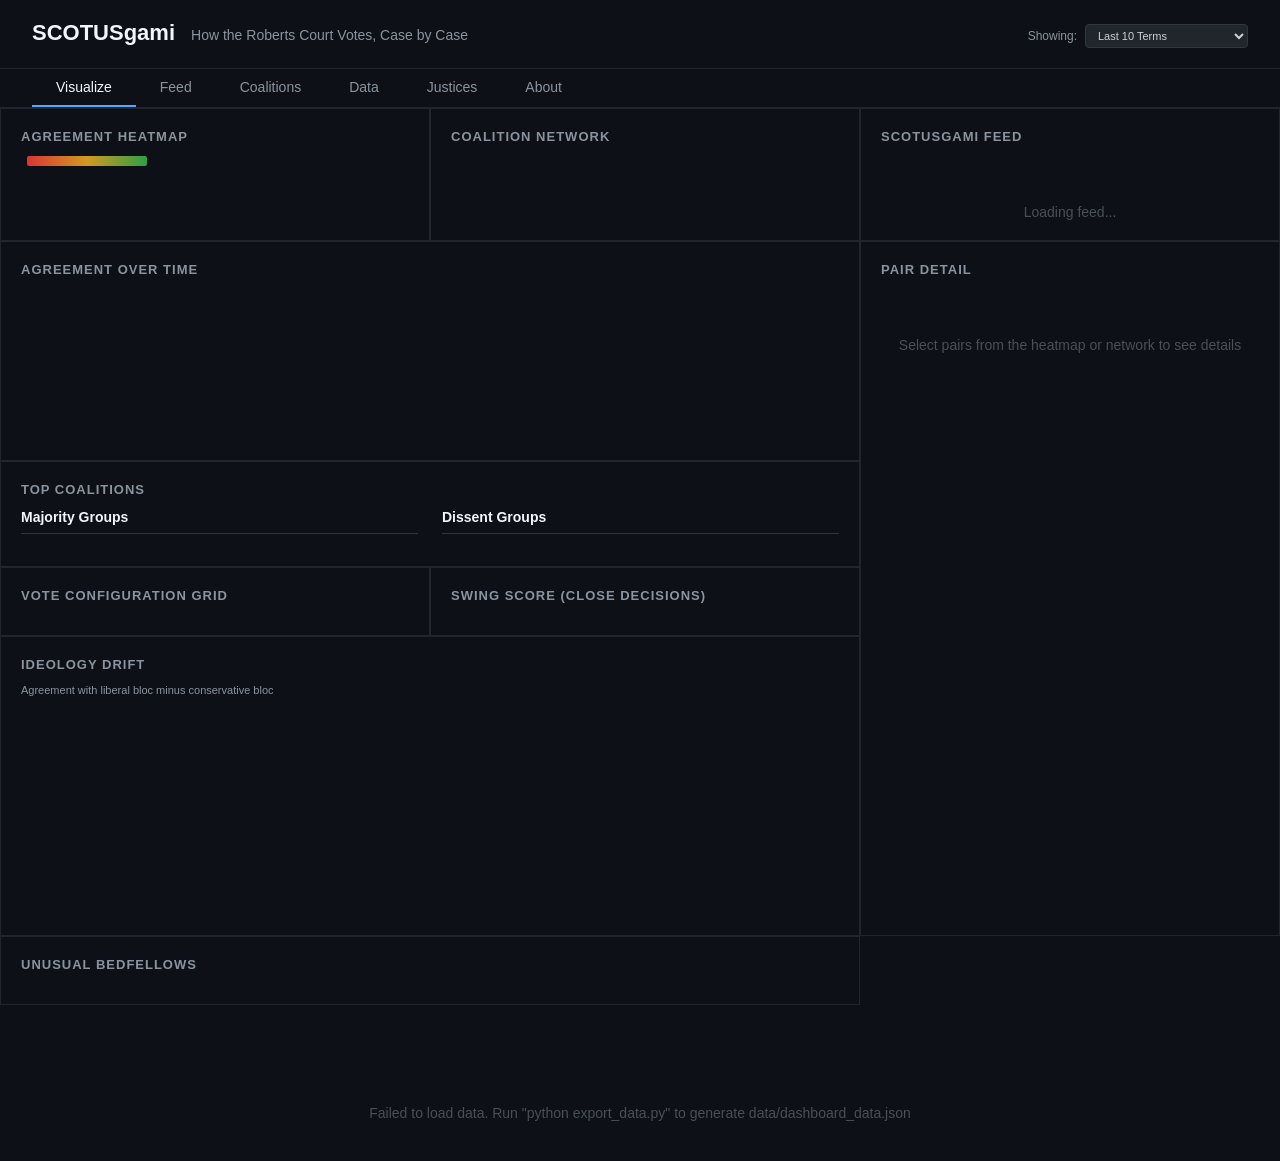
==== commit 9547701d: "feat: add Justices tab with roster grid and justice profiles New 6th tab with: - 3x3 roster grid of " ====
--- a/dashboard.html
+++ b/dashboard.html
@@ -39,6 +39,7 @@
   <button class="tab-btn" data-tab="feed">Feed</button>
   <button class="tab-btn" data-tab="coalitions">Coalitions</button>
   <button class="tab-btn" data-tab="data">Data</button>
+  <button class="tab-btn" data-tab="justices">Justices</button>
   <button class="tab-btn" data-tab="about">About</button>
 </div>
 
@@ -132,6 +133,8 @@
 
 <div id="tab-coalitions" class="tab-content"></div>
 
+<div id="tab-justices" class="tab-content"></div>
+
 <div class="tooltip" id="tooltip"></div>
 
 <script src="js/utils.js"></script>
@@ -145,5 +148,6 @@
 <script src="js/swing-score.js"></script>
 <script src="js/ideology-drift.js"></script>
 <script src="js/bedfellows.js"></script>
+<script src="js/justices-tab.js"></script>
 </body>
 </html>
--- a/css/dashboard.css
+++ b/css/dashboard.css
@@ -127,6 +127,18 @@
 /* Timeline */
 .timeline-path { fill: none; stroke-width: 2.5; stroke-linecap: round; }
 .timeline-dot { stroke: #0d1117; stroke-width: 2; cursor: pointer; }
+/* Timeline overlay controls */
+#timeline-overlay-controls {
+  display: flex; align-items: center; gap: 10px; flex-wrap: wrap;
+  padding: 4px 0 2px 0; font-size: 11px; color: #8b949e;
+}
+.tl-overlay-label { display: flex; align-items: center; gap: 4px; cursor: pointer; user-select: none; }
+.tl-overlay-label input[type='checkbox'] { cursor: pointer; accent-color: #58a6ff; }
+.tl-overlay-sep { color: #30363d; }
+#tl-rolling-size {
+  padding: 2px 4px; font-size: 11px; border: 1px solid #30363d; border-radius: 3px;
+  background: #21262d; color: #c9d1d9; cursor: pointer;
+}
 .axis text { fill: #8b949e; font-size: 11px; }
 .axis path, .axis line { stroke: #21262d; }
 .grid line { stroke: #21262d; stroke-opacity: 0.5; }
@@ -585,3 +597,263 @@
 .outcome-cell.empty { background: #161b22; border: 1px dashed #30363d; color: #484f58; font-weight: 400; }
 .outcome-legend { display: flex; align-items: center; gap: 6px; margin-top: 10px; }
 
+
+/* ============================================
+   JUSTICES TAB
+   ============================================ */
+
+/* Roster grid */
+#tab-justices { padding: 24px 32px; }
+
+.justices-roster {
+  display: grid;
+  grid-template-columns: repeat(3, 1fr);
+  gap: 16px;
+  max-width: 900px;
+}
+
+.justice-card {
+  background: #161b22;
+  border: 1px solid #21262d;
+  border-radius: 8px;
+  padding: 20px;
+  cursor: pointer;
+  transition: border-color 0.15s, background 0.15s;
+}
+.justice-card:hover {
+  border-color: #58a6ff;
+  background: #1c2128;
+}
+
+.justice-card-name {
+  font-size: 17px;
+  font-weight: 600;
+  color: #f0f6fc;
+  margin-bottom: 6px;
+}
+
+.justice-card-badge {
+  display: inline-block;
+  font-size: 11px;
+  font-weight: 600;
+  padding: 2px 8px;
+  border-radius: 12px;
+  margin-bottom: 10px;
+  text-transform: uppercase;
+  letter-spacing: 0.5px;
+}
+.justice-card-badge.conservative { background: #3d1f1f; color: #f85149; }
+.justice-card-badge.liberal { background: #1f2d3d; color: #58a6ff; }
+
+.justice-card-tenure {
+  font-size: 12px;
+  color: #8b949e;
+  margin-bottom: 12px;
+}
+
+.justice-card-stats {
+  display: flex;
+  flex-direction: column;
+  gap: 4px;
+}
+
+.justice-card-stat {
+  display: flex;
+  justify-content: space-between;
+  font-size: 12px;
+}
+.justice-card-stat-label { color: #8b949e; }
+.justice-card-stat-value { color: #c9d1d9; font-weight: 500; }
+
+/* Profile view */
+.justice-profile { max-width: 900px; }
+
+.justice-back-btn {
+  background: none;
+  border: 1px solid #30363d;
+  color: #8b949e;
+  padding: 6px 14px;
+  border-radius: 6px;
+  cursor: pointer;
+  font-size: 13px;
+  margin-bottom: 20px;
+  transition: color 0.15s, border-color 0.15s;
+}
+.justice-back-btn:hover { color: #c9d1d9; border-color: #58a6ff; }
+
+.justice-profile-header {
+  margin-bottom: 20px;
+}
+.justice-profile-name {
+  font-size: 26px;
+  font-weight: 700;
+  color: #f0f6fc;
+  margin-bottom: 4px;
+}
+.justice-profile-meta {
+  font-size: 13px;
+  color: #8b949e;
+  display: flex;
+  gap: 16px;
+  flex-wrap: wrap;
+}
+
+/* Stat cards row */
+.justice-stat-cards {
+  display: grid;
+  grid-template-columns: repeat(4, 1fr);
+  gap: 12px;
+  margin-bottom: 24px;
+}
+.justice-stat-card {
+  background: #161b22;
+  border: 1px solid #21262d;
+  border-radius: 8px;
+  padding: 14px 16px;
+}
+.justice-stat-card-label {
+  font-size: 11px;
+  text-transform: uppercase;
+  letter-spacing: 0.8px;
+  color: #8b949e;
+  margin-bottom: 6px;
+}
+.justice-stat-card-value {
+  font-size: 22px;
+  font-weight: 700;
+  color: #f0f6fc;
+}
+.justice-stat-card-sub {
+  font-size: 11px;
+  color: #8b949e;
+  margin-top: 2px;
+}
+
+/* Ideology drift chart (single justice) */
+.justice-section {
+  margin-bottom: 28px;
+}
+.justice-section-title {
+  font-size: 13px;
+  text-transform: uppercase;
+  letter-spacing: 1px;
+  color: #8b949e;
+  font-weight: 600;
+  margin-bottom: 12px;
+}
+#justice-drift-chart {
+  background: #0d1117;
+  border: 1px solid #21262d;
+  border-radius: 6px;
+  padding: 12px 8px 4px;
+  min-height: 160px;
+}
+
+/* Allies and Opponents */
+.justice-peers {
+  display: grid;
+  grid-template-columns: 1fr 1fr;
+  gap: 16px;
+  margin-bottom: 28px;
+}
+.justice-peers-col {
+  background: #161b22;
+  border: 1px solid #21262d;
+  border-radius: 8px;
+  padding: 16px;
+}
+.justice-peers-col-title {
+  font-size: 12px;
+  text-transform: uppercase;
+  letter-spacing: 0.8px;
+  color: #8b949e;
+  margin-bottom: 10px;
+  font-weight: 600;
+}
+.justice-peer-row {
+  display: flex;
+  justify-content: space-between;
+  align-items: center;
+  padding: 6px 0;
+  border-bottom: 1px solid #21262d;
+  font-size: 13px;
+}
+.justice-peer-row:last-child { border-bottom: none; }
+.justice-peer-name { color: #c9d1d9; font-weight: 500; }
+.justice-peer-stat { color: #8b949e; font-size: 12px; }
+
+/* Case list */
+.justice-case-filters {
+  display: flex;
+  gap: 12px;
+  margin-bottom: 12px;
+  flex-wrap: wrap;
+  align-items: center;
+}
+.justice-case-filters select,
+.justice-case-filters button {
+  background: #161b22;
+  border: 1px solid #30363d;
+  color: #c9d1d9;
+  padding: 5px 12px;
+  border-radius: 6px;
+  font-size: 13px;
+  cursor: pointer;
+}
+.justice-case-filters button.active {
+  border-color: #58a6ff;
+  color: #58a6ff;
+}
+
+.justice-case-list {
+  list-style: none;
+  max-height: 420px;
+  overflow-y: auto;
+  border: 1px solid #21262d;
+  border-radius: 6px;
+}
+
+.justice-case-item {
+  display: flex;
+  justify-content: space-between;
+  align-items: center;
+  padding: 10px 14px;
+  border-bottom: 1px solid #21262d;
+  font-size: 13px;
+}
+.justice-case-item:last-child { border-bottom: none; }
+.justice-case-item:hover { background: #161b22; }
+
+.justice-case-left { flex: 1; min-width: 0; }
+.justice-case-name {
+  color: #58a6ff;
+  font-weight: 500;
+  white-space: nowrap;
+  overflow: hidden;
+  text-overflow: ellipsis;
+  text-decoration: none;
+  display: block;
+}
+.justice-case-name:hover { text-decoration: underline; }
+.justice-case-meta { color: #8b949e; font-size: 11px; margin-top: 2px; }
+
+.justice-vote-badge {
+  font-size: 11px;
+  font-weight: 600;
+  padding: 2px 8px;
+  border-radius: 12px;
+  text-transform: uppercase;
+  letter-spacing: 0.4px;
+  white-space: nowrap;
+  margin-left: 12px;
+}
+.justice-vote-badge.majority { background: #1f3d2b; color: #2ea043; }
+.justice-vote-badge.dissent { background: #3d1f1f; color: #f85149; }
+.justice-vote-badge.concurrence { background: #2d2a1f; color: #d29922; }
+
+.justice-case-empty {
+  padding: 24px;
+  text-align: center;
+  color: #484f58;
+  font-size: 13px;
+}
